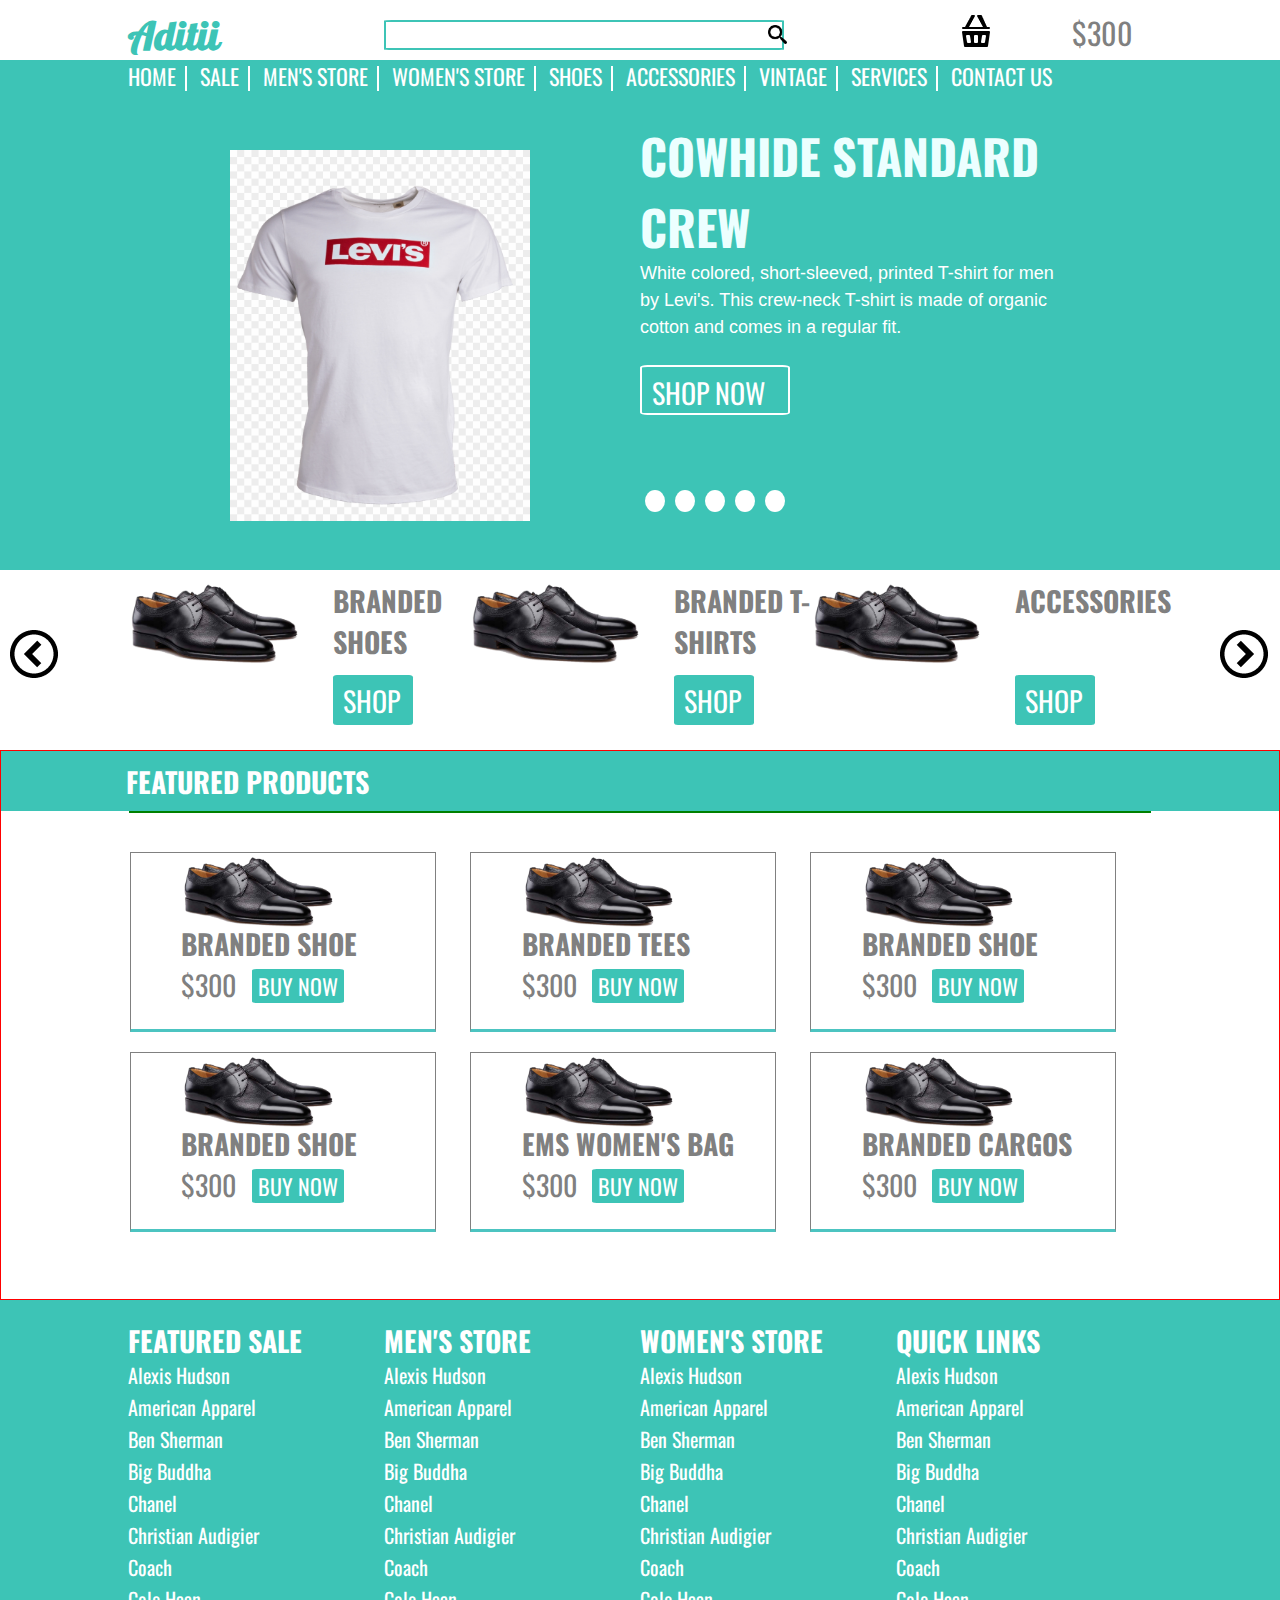
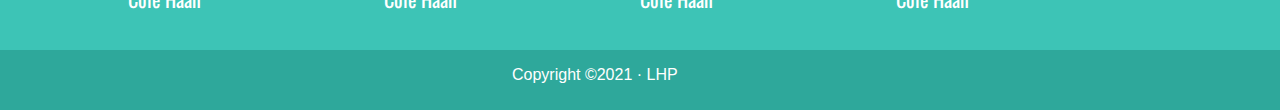
==== index.html @ afe22be7 "first commit" ====
<!DOCTYPE html>
<html lang="en">
<head>
    <meta charset="UTF-8">
    <meta http-equiv="X-UA-Compatible" content="IE=edge">
    <meta name="viewport" content="width=device-width, initial-scale=1.0">
    <link rel="stylesheet" href="https://i.icomoon.io/public/temp/ab01d7eede/UntitledProject/style-svg.css">
<script defer src="https://i.icomoon.io/public/temp/ab01d7eede/UntitledProject/svgxuse.js"></script>
    <link rel="preconnect" href="https://fonts.googleapis.com">
    <link rel="preconnect" href="https://fonts.googleapis.com">
    <link rel="preconnect" href="https://fonts.gstatic.com" crossorigin>
    <link href="https://fonts.googleapis.com/css2?family=Oswald&display=swap" rel="stylesheet">
    <link rel="preconnect" href="https://fonts.gstatic.com" crossorigin>
    <link href="https://fonts.googleapis.com/css2?family=Pattaya&display=swap" rel="stylesheet">
    <link rel="stylesheet" href="css/style2.css">
    <title>Aditii</title>
</head>
<!--
The Aditii page has 
    a top header with the Aditii logo on the left (font-family = Pattaya), a search bar in the middle, and the cart icon with amount on the right
        a horizontal navigation bar with links for 
            home
            sale
            handbags
            wallets
            accessories
            mens store
            shoes
            vintage
            services
            contact us
    a banner section for featured products with an image on the left with a header, text, a shop now link and five sliders
    a section with three featured products, each with an image, a header, and a shop link, with left and right arrows one either side of the images
    a section for featured products with a header and two lines of products, each with an image, a header, a price, and a buy now button with a light gray border left, top, and right, and a main color bottom border
    the footer contains four lists with links for featured sale, mens store, women's store and quick links
    the colophon on the bottom footer is centered
-->

<body>
    <header>
        <div class="top-header">
            <div class="inner">
                <h1>aditii</h1>

                <!--search bar-->
                <input type="search" placeholder="" id="search">
                <img src="css/media/search.png" alt="search" id="search-icon">
                <!--cart icon and cart total-->
                <div class="cart-total">
                    <img src="css/media/basket.png" alt="Your cart" id="cart">
                    <p class="total" id="total">$300</p>
                </div>
            </div><!--end top header-->
        </div>
        <nav class="top-nav">
            <div class="inner">
                <ul class="header-nav">
                    <li class="top-nav-list-item"><a href="#link">home</a></li>
                    <li class="top-nav-list-item"><a href="#link">sale</a></li>
                    <li class="top-nav-list-item"><a href="#link">men's store</a></li>
                    <li class="top-nav-list-item"><a href="#link">women's store</a></li>
                    <li class="top-nav-list-item"><a href="#link">shoes</a></li>
                    <li class="top-nav-list-item"><a href="#link">accessories</a></li>
                    <li class="top-nav-list-item"><a href="#link">vintage</a></li>
                    <li class="top-nav-list-item"><a href="#link">services</a></li>
                    <li class="top-nav-list-item"><a href="#link">contact us</a></li>
                </ul>
            </div>
        </nav>
    </header>
    <!--end of header-->

    <main>
        
        <!--begin top section-->
        
        <section class="section top-section">
            <div class="inner">
                <div class=" product top-featured-product">
                    <div class="image-div top-featured-product-image">
                        <img src="css/media/levis-tee.png" alt="Cowhide Standard Crew tee" id="levis-tee">
                    </div>
                    <div class="top-featured-product-description">    
                        <h2 class="sub-header top-featured-product">cowhide standard crew</h2>
                        <p class="text product-text">White colored, short-sleeved, printed T-shirt for men by Levi's.  This crew-neck T-shirt is made of organic cotton and comes in a regular fit.</p>
                        <a class="link shop-button" href="#link" id="top-shop-button">shop now</a>
                        <div class="sliders">
                            <div class="slider"></div>
                            <div class="slider"></div>
                            <div class="slider"></div>
                            <div class="slider"></div>
                            <div class="slider"></div>
                        </div>
                    </div>
                </div>
            </div>    
        </section>
    
        <!--top featured product section-->
        <section class="section featured-product-section">    
            <div class="arrow-button" id="left-arrow">
                <a href="#link" class="arrow-link"><img src="css/media/325-circle-left.png" alt="left arrow image"></a>
            </div>
            <div class="inner">
                <div class="product top-product" id="top-product-1">
                    <img src="css/media/shoes-1.png" alt="shoes" class="product-image">
                    <h3>branded shoes</h3>
                    <div class="shop-button">
                        <a class="link shop-button" href="#link">shop</a>
                    </div>
                </div>
                <div class="product top-product" id="top-product-2">
                    <img src="css/media/shoes-1.png" alt="t-shirt" class="product-image">
                    <h3>branded t-shirts</h3>
                    <div class="shop-button">
                        <a class="link shop-button" href="#link">shop</a>
                    </div>
                </div>
                <div class="product top-product" id="top-product-3">
                    <img src="css/media/shoes-1.png" alt="t-shirt" class="product-image">
                    <h3>accessories</h3>
                    <div class="shop-button">
                        <a class="link shop-button" href="#link">shop</a>
                    </div>
                </div>
            </div>
                <div class="arrow-button" id="right-arrow">
                    <a href="#link" class="arrow-link"><img src="css/media/323-circle-right.png" alt="right arrow image"></a>
                </div>
        </section>
        <!--end of top featured product section-->

        <!--featured products section-->
        
        <section class="section featured-products-section">
            <h2 class="sub-header" id="featured-products-header">featured products</h2>

            <div class="inner">
                <div class="product featured-product" id="product-1">
                    <img src="css/media/shoes-1.png" alt="shoes" class="product-image">
                    <h3 class="sub-header product-name">branded shoe</h3>
                    <p class="sub-header product-price">$300</p>
                    <button class="button buy-now-button">buy now</button>
                </div>
                <div class="product featured-product" id="product-2">
                    <img src="css/media/shoes-1.png" alt="tees" class="product-image">
                    <h3 class="sub-header product-name">branded tees</h3>
                    <p class="sub-header product-price">$300</p>
                    <button class="button buy-now-button">buy now</button>
                </div>
                <div class="product featured-product" id="product-3">
                    <img src="css/media/shoes-1.png" alt="shoes" class="product-image">
                    <h3 class="sub-header product-name">branded shoe</h3>
                    <p class="sub-header product-price">$300</p>
                    <button class="button buy-now-button">buy now</button>
                </div>
                <div class="product featured-product" id="product-4">
                    <img src="css/media/shoes-1.png" alt="shoes" class="product-image">
                    <h3 class="sub-header product-name">branded shoe</h3>
                    <p class="sub-header product-price">$300</p>
                    <button class="button buy-now-button">buy now</button>
                </div>
                <div class="product featured-product" id="product-5">
                    <img src="css/media/shoes-1.png" alt="handbag" class="product-image">
                    <h3 class="sub-header product-name">ems women's bag</h3>
                    <p class="sub-header product-price">$300</p>
                    <button class="button buy-now-button">buy now</button>
                </div>
                <div class="product featured-product" id="product-6">
                    <img src="css/media/shoes-1.png" alt="cargos" class="product-image">
                    <h3 class="sub-header product-name">branded cargos</h3>
                    <p class="sub-header product-price">$300</p>
                    <button class="button buy-now-button">buy now</button>
                </div>
            </div>     
        </section>
        <!--end of featured product section-->
    </main>

    <footer class="footer">
        <div class="inner">
            <div class="footer-nav-list" id="footer-nav-1">
                <h2 class="footer-header">featured sale</h2>    
                <ul class="footer-nav sale-list">
                    <li class="footer-nav-list-item featured-sale"><a href="#link">Alexis Hudson</a></li>
                    <li class="footer-nav-list-item featured-sale"><a href="#link">American Apparel</a></li>
                    <li class="footer-nav-list-item featured-sale"><a href="#link">Ben Sherman</a></li>
                    <li class="footer-nav-list-item featured-sale"><a href="#link">Big Buddha</a></li>
                    <li class="footer-nav-list-item featured-sale"><a href="#link">Chanel</a></li>
                    <li class="footer-nav-list-item featured-sale"><a href="#link">Christian Audigier</a></li>
                    <li class="footer-nav-list-item featured-sale"><a href="#link">Coach</a></li>
                    <li class="footer-nav-list-item featured-sale"><a href="#link">Cole Haan</a></li>
                </ul>
            </div>
            <div class="footer-nav-list" id="footer-nav-2">
                <h2 class="footer-header">men's store</h2>
                <ul class="footer-nav mens-list">
                    <li class="footer-nav-list-item featured-sale"><a href="#link">Alexis Hudson</a></li>
                    <li class="footer-nav-list-item featured-sale"><a href="#link">American Apparel</a></li>
                    <li class="footer-nav-list-item featured-sale"><a href="#link">Ben Sherman</a></li>
                    <li class="footer-nav-list-item featured-sale"><a href="#link">Big Buddha</a></li>
                    <li class="footer-nav-list-item featured-sale"><a href="#link">Chanel</a></li>
                    <li class="footer-nav-list-item featured-sale"><a href="#link">Christian Audigier</a></li>
                    <li class="footer-nav-list-item featured-sale"><a href="#link">Coach</a></li>
                    <li class="footer-nav-list-item featured-sale"><a href="#link">Cole Haan</a></li>
                </ul>
            </div>
            <div class="footer-nav-list" id="footer-nav-3">
                <h2 class="footer-header">women's store</h2>
                <ul class="footer-nav womens-list">
                    <li class="footer-nav-list-item featured-sale"><a href="#link">Alexis Hudson</a></li>
                    <li class="footer-nav-list-item featured-sale"><a href="#link">American Apparel</a></li>
                    <li class="footer-nav-list-item featured-sale"><a href="#link">Ben Sherman</a></li>
                    <li class="footer-nav-list-item featured-sale"><a href="#link">Big Buddha</a></li>
                    <li class="footer-nav-list-item featured-sale"><a href="#link">Chanel</a></li>
                    <li class="footer-nav-list-item featured-sale"><a href="#link">Christian Audigier</a></li>
                    <li class="footer-nav-list-item featured-sale"><a href="#link">Coach</a></li>
                    <li class="footer-nav-list-item featured-sale"><a href="#link">Cole Haan</a></li>
                </ul>
            </div>
            <div class="footer-nav-list" id="footer-nav-4">
                <h2 class="footer-header">quick links</h2>
                <ul class="footer-nav quick-links-list">
                    <li class="footer-nav-list-item featured-sale"><a href="#link">Alexis Hudson</a></li>
                    <li class="footer-nav-list-item featured-sale"><a href="#link">American Apparel</a></li>
                    <li class="footer-nav-list-item featured-sale"><a href="#link">Ben Sherman</a></li>
                    <li class="footer-nav-list-item featured-sale"><a href="#link">Big Buddha</a></li>
                    <li class="footer-nav-list-item featured-sale"><a href="#link">Chanel</a></li>
                    <li class="footer-nav-list-item featured-sale"><a href="#link">Christian Audigier</a></li>
                    <li class="footer-nav-list-item featured-sale"><a href="#link">Coach</a></li>
                    <li class="footer-nav-list-item featured-sale"><a href="#link">Cole Haan</a></li>
                </ul>
            </div>        
        </div> 
            <div class="colophon">
                <p class="colophon-text">Copyright &copy;2021 &middot; LHP</p>
            </div>
        <!--end of inner for footer-->
    </footer>
</body>
</html>
---- css/style2.css ----
/*
root and generic rules
*/


/*

/font-family: "Butterfly kids";sans-serif;
font-family: 'Oswald', sans-serif;
*/

/* 
colors 
top-nave-header => 
link-text
background 
active-button 

top section radial-gradient #1--#2
search box radial-gradient #3-#4

*/

:root {
    --prim: #213349;
    --sec: #ff8901;
    --productText: #ecffff;;
    --bgColor: #ffffff;
    --topHeaderColor: #4cc4c1;
    --topHeaderGradient: #191a1e;
    --bannerColor: #3dc4b6;
    --buttonColor: #3ac697;    
    --headerFont: 'Pattaya', sans-serif;
    --subheaderFont: 'Oswald', sans-serif;
    --textFont: 'Roboto', sans-serif;
    --footerColor: #3cc3b5;
    --colophonColor: #2ea89b;
}

 

/*generic rules*/

* {
    box-sizing: border-box;
}

body {
    background-color: var(--bgColor);
    margin: 0;
    padding: 0;
}

main {
    height: auto;
}

h2, h3 {
    /*
    margin: 0;
    padding: 0;
    font-family: var(--subheaderFont);
    text-transform: uppercase;*/
}

h2 {
    font-family: var(--textFont);
}
a {
    margin: 0;
    padding: 0;
    text-decoration: none;
    color: var(--bgColor);
    font-family: var(--subheaderFont);
    transition: color 0.5s ease;
}


a:hover {
    font-family: var(--subheaderFont);
    color: var(--highlightColor);
}

p { /*
    margin: 0;
    padding: 0 20px;
    font-family: var(--textFont);
    line-height: 1.5;*/
}

ul {
    margin: 0;
    padding: 0;
}

li {
    list-style-type: none;
    text-transform: uppercase; 
}

section {
    width: 100%;
    height: auto;
}
.inner {
    width: 80%;
    margin: 0 auto;
}

.sub-header {/*
    text-transform: uppercase;
    margin: 20px;
    font-family: var(--subheaderFont);*/
}

.text {
    width: 95%;
}
/*end generic rules*/

.top-header {
    position: relative;
    height: 60px;
    width: 100%;
}

h1 {
    position: absolute;
    top: 0;
    left: 10%;
    margin: 0;
    padding-top: 10px;
    font-family: var(--headerFont);
    font-size: 40px;
    text-transform: capitalize;
    color: var(--bannerColor);
}

#search {
    position: absolute;
    top: 20px;
    left: 30%;
    width: 400px;
    height: 30px;
    font-size: 24px;
    color: var(--bannerColor);
    padding: 10px 0 10px 0;
    border: 2px solid var(--bannerColor);

    border-radius: 2%;
}

#search-icon {
    position: absolute;
    top: 20px;
    height: 24px;
    left: 60%;
    padding-top: 5px;
    color: var(--bannerColor);
}

.cart-total {
    position: absolute;
    top: 10px;
    right: 5%;
    width: 15%;
    height: auto;
    max-height: 40px;
    right: 10%;
    color: gray;
}

#cart {
    position: absolute;
    top: 5px;
    color: var(--bannerColor);
}

#total {
    position: absolute;
    top: 0;
    right: 0;
    width: 80px;
    height: auto;
    margin: 0;
    max-height: 40px;
    font-family: var(--subheaderFont);
    font-size: 30px;
}

.top-nav .inner {
    position: relative;
}

.top-nav {
    background-color: var(--bannerColor);
    min-height: 60px;
}

.top-nav-list-item {
    border-right: 2px solid var(--bgColor);
    display: inline;
    width: calc( 100% / 9);
    font-size: 22px;
    margin-left: 9px;
    padding-right: 9px;
}

.top-nav-list-item:nth-child(1) {
    margin-left: 0;
}

.top-nav-list-item:nth-child(9) {
    border-right: none;
}

.top-section .inner {
    position: relative;
}
.top-section {
    position:absolute;
    min-height: 450px;
    background-color: var(--bannerColor);
}

.inner .top-featured-product {
    height: auto;
    min-height: 400px;
}

#levis-tee {
    position: absolute;
    top: 30px;
    left: 10%;
    width: 40%;
    max-width: 300px;
    min-width: 220px;
    height: auto;
    /*
    background-color: var(--bannerColor);*/
}

.featured-product-section .inner {
    position: relative;
}

.top-featured-product-description {
    position: absolute;
    left: 50%;
    max-width: 450px;
    min-height: 200px;
}

.top-featured-product-description h2 {
    margin: 0;
    padding: 0;
    color: var(--productText);
    font-size: 48px;
    font-family: var(--subheaderFont);
    text-transform: uppercase;
}

.top-featured-product-description p {
    position: absolute;
    left: 0;
    top: 140px;
    margin: 0;
    padding: 0;
    font-family: var(--textFont);
    font-size: 18px;
    color: var(--bgColor);
    line-height: 1.5;
}


#top-shop-button {
    position: absolute;
    top: 240px;
    width: 150px;
    height: 50px;
    margin: 5px 20px 5px 0px;
    padding:  5px 5px 15px 10px;
    font-size: 28px;
    font-family: var(--subheaderFont);
    text-transform: uppercase;
    background-color: var(--bannerColor);
    border: 2px solid white;
    border-radius: 5%;
}

.shop-button:hover {
    width: 100px;
    height: 80px;
    margin: 5px 20px 5px 0px;
    padding:  5px;
    font-size: 28px;
    font-family: var(--subheaderFont);
    color: var(--colophonColor);
    text-transform: uppercase;
    background-color: var(--bannerColor);
    border: 2px solid var(--colophonColor);
    border-radius: 5%;
}

.sliders {
    position: absolute;
    bottom: 0px;
    left: 0;
    margin: 20px auto 0 auto;
    padding: 10px 10px 10px 0;
    width: 200px;
    height: 35px;
}

.slider {
    width: 20px;
    height: 30px;
    margin: 5px;
    padding-top: 5px;
    padding-left: 20px;
    display: inline;
    background-color: var(--bgColor);
    border-radius: 50%;
}

.slider:hover {
    background-color: var(--buttonColor);

}

.featured-products-section .inner {
    position: relative;
}

.featured-product-section {
    position: absolute;
    top: 580px;
    min-height: 160px;
    max-height: 200px;
}

.arrow-button {
    position: absolute;
    top: 50px;
    width: 10px;
    height: 10px;
    font-size: 28px;
    
}

#left-arrow {
    left: 10px;
}

#right-arrow {
    right: 50px;
}

.top-product {
    position: absolute;
    width: calc(100% / 3);
    height: auto;
    min-height: 150px;
}

#top-product-1 {
    top: 0;
    left: 0;
}

#top-product-2 {
    top: 0;
    left: calc(100% / 3);
}

#top-product-3 {
    top: 0;
    left: calc(200% / 3);
}

.top-product .product-image {
    position: absolute;
    top: 0;
    left: 0;
    width: 50%;
    max-width: 180px;
    height: auto;
}

.top-product h3 {
    position: absolute;
    top: 0;
    right: 0;
    width: 40%;
    margin: 0;
    padding: 0;
    font-family: var(--subheaderFont);
    font-size: 28px;
    text-transform: uppercase;
    color: gray;
}

.top-product .shop-button a {
    position: absolute;
    width: 80px;
    height: 50px;
    bottom: 0;
    left: 60%;
    margin: 5px 20px 5px 0px;
    padding:  5px 5px 15px 10px;
    background-color: var(--bannerColor);
    font-family: var(--subheaderFont);
    font-size: 28px;
    text-transform: uppercase;
    border-radius: 5%;
}

.featured-products-section .inner {
    position: relative;
    border: 1px solid green;
}

.featured-products-section {
    position: absolute;
    top: 750px;
    height: auto;
    min-height: 550px;
    border: 1px solid red;
}

#featured-products-header {
    background-color: var(--bannerColor);
    color: var(--bgColor);
    font-size: 28px;
    height: 60px;
    margin: 0px;
    padding: 10px 0 0 125px;
    font-family: var(--subheaderFont);
    text-transform: uppercase;
}

.featured-product {
    position: absolute;
    width: calc(90% / 3);
    height: auto;
    min-height: 180px;
    border-top: 1px solid gray;
    border-right: 1px solid gray;
    border-left: 1px solid gray;
    border-bottom: 3px solid var(--topHeaderColor);
}

.featured-product .product-image {
    position: absolute;
    top: 0;
    left: calc(100% / 6);
    width: 50%;
    max-width: 180px;
    height: auto;
}

.featured-product .sub-header {
    position: absolute;
    margin: 0px;
    padding: 0px;
    font-family: var(--subheaderFont);
    font-size: 28px;
    text-transform: uppercase;
    color: gray;
}


#product-1, #product-2, #product-3 {
    top: 40px;
}

#product-4, #product-5, #product-6 {
    top: 240px;
}

#product-1, #product-4 {
    left: 0;
}

#product-2, #product-5 {;
    left:  calc(100% / 3);
}

#product-3, #product-6 {
    left: calc(200% / 3);
}

.featured-product .product-name {
    position: absolute;
    top: 40%;
    left: calc(100% / 6);
}

.featured-product .product-price {
    position: absolute;
    top: 60%;
    margin-top: 5px;
    left: calc(100% / 6);
}

.featured-product button {
    position: absolute;
    top: 60%;
    right: 30%;
    margin-top: 10px;
    background-color: var(--bannerColor);
    font-family: var(--subheaderFont);
    font-size: 22px;
    text-transform: uppercase;
    border: none;
    border-radius: 5%;
    color: var(--bgColor);
}

.footer .inner {
    position: relative;
}

.footer {
    position: absolute;
    top: 1300px;
    left: 0;
    width: 100%;
    height: auto;
    min-height: 350px;
    background-color: var(--bannerColor);    
}

.footer-nav-list h2 {
    position: absolute;
    top:0;
    left: 0;
    margin: 20px 0;
}

.footer-nav-list {
    position: absolute;
    width: 25%;
    min-width: 250px;
    height: auto;
    min-height: 250px;
}

.footer-nav {
    position: absolute;
    top: 60px;
    background-color: var(--bannerColor);
    
}

.footer-header {
    position: absolute;
    margin: 0px;
    padding: 0px;
    font-family: var(--subheaderFont);
    font-size: 28px;
    text-transform: uppercase;
    color: var(--bgColor);
}

.footer-nav-list-item {
    top: 30px;
    margin-left: 0;
    text-transform: capitalize;
    font-size: 20px;
    line-height: 1.5;
}

#footer-nav-1 {
    position: absolute;
    top: 0px;
    left: 0px;
}

#footer-nav-2 {
    position: absolute;
    top: 0px;
    left: 25%;
}

#footer-nav-3 {
    position: absolute;
    top: 0px;
    left: 50%;
}

#footer-nav-4 {
    position: absolute;
    top: 0px;
    left: 75%;
}

.colophon {
    position: relative;
    top: 350px;
    width: 100%;
    height: 60px;
    background-color: var(--colophonColor);
}

.colophon-text {
    position: absolute;
    left: 40%;
    color: var(--bgColor);

    font-size: 16px;
    font-family: var(--textFont);
    text-transform: capitalize;
    
}
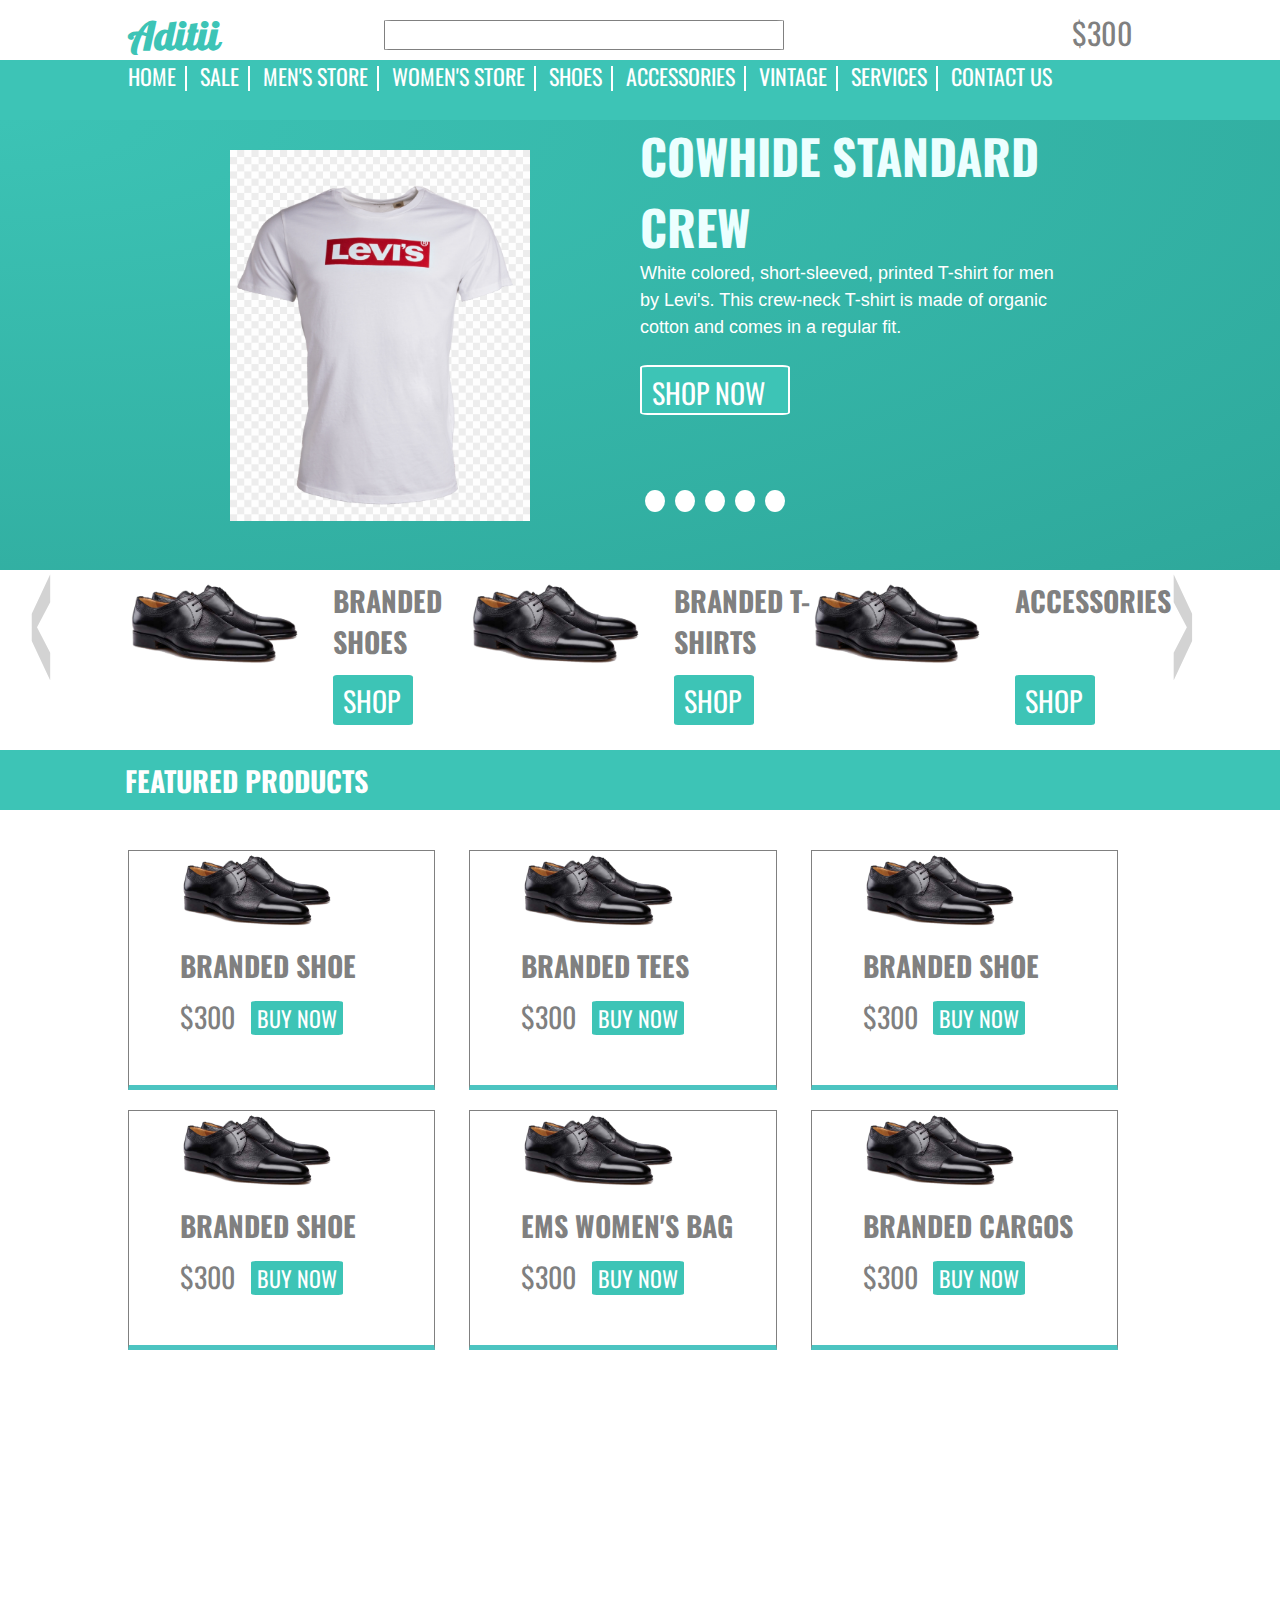
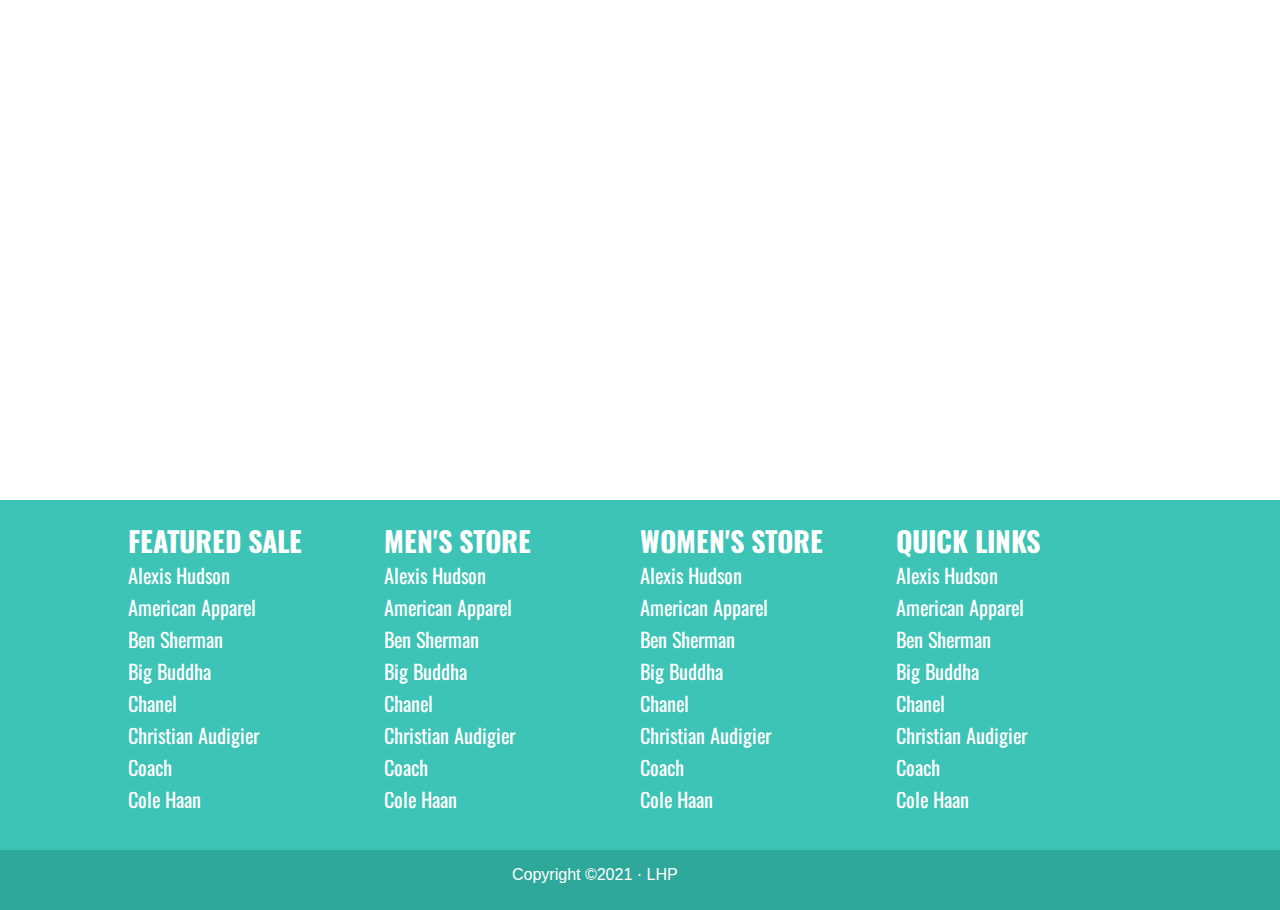
==== commit 878ca2be: "resolved icon issue" ====
--- a/index.html
+++ b/index.html
@@ -4,15 +4,17 @@
     <meta charset="UTF-8">
     <meta http-equiv="X-UA-Compatible" content="IE=edge">
     <meta name="viewport" content="width=device-width, initial-scale=1.0">
-    <link rel="stylesheet" href="https://i.icomoon.io/public/temp/ab01d7eede/UntitledProject/style-svg.css">
-<script defer src="https://i.icomoon.io/public/temp/ab01d7eede/UntitledProject/svgxuse.js"></script>
+    <link rel="stylesheet" href="https://i.icomoon.io/public/temp/013320411b/UntitledProject/style-svg.css">
+    <script defer src="https://i.icomoon.io/public/temp/013320411b/UntitledProject/svgxuse.js"></script>
+    <link rel="stylesheet" href="https://use.fontawesome.com/releases/v5.7.2/css/all.css" integrity="sha384-fnmOCqbTlWIlj8LyTjo7mOUStjsKC4pOpQbqyi7RrhN7udi9RwhKkMHpvLbHG9Sr"
+        crossorigin="anonymous">
     <link rel="preconnect" href="https://fonts.googleapis.com">
     <link rel="preconnect" href="https://fonts.googleapis.com">
     <link rel="preconnect" href="https://fonts.gstatic.com" crossorigin>
     <link href="https://fonts.googleapis.com/css2?family=Oswald&display=swap" rel="stylesheet">
     <link rel="preconnect" href="https://fonts.gstatic.com" crossorigin>
     <link href="https://fonts.googleapis.com/css2?family=Pattaya&display=swap" rel="stylesheet">
-    <link rel="stylesheet" href="css/style2.css">
+    <link rel="stylesheet" href="css/style.css">
     <title>Aditii</title>
 </head>
 <!--
@@ -44,10 +46,13 @@
 
                 <!--search bar-->
                 <input type="search" placeholder="" id="search">
-                <img src="css/media/search.png" alt="search" id="search-icon">
+                <i class="fas fa-search icon-search"></i>
+                <!--
+                <svg class="icon icon-search"><use xlink:href="#icon-search"></use></svg>
+                <img src="css/media/search.png" alt="search" id="search-icon">-->
                 <!--cart icon and cart total-->
                 <div class="cart-total">
-                    <img src="css/media/basket.png" alt="Your cart" id="cart">
+                    <a href="#link"><i class="fas fa-shopping-cart"></i></a>
                     <p class="total" id="total">$300</p>
                 </div>
             </div><!--end top header-->
@@ -99,7 +104,9 @@
         <!--top featured product section-->
         <section class="section featured-product-section">    
             <div class="arrow-button" id="left-arrow">
-                <a href="#link" class="arrow-link"><img src="css/media/325-circle-left.png" alt="left arrow image"></a>
+                
+                <a href="#link" class="arrow-link">
+                    <p class="arrow-button" id="left-arrow">&lt;</p></a>
             </div>
             <div class="inner">
                 <div class="product top-product" id="top-product-1">
@@ -125,7 +132,7 @@
                 </div>
             </div>
                 <div class="arrow-button" id="right-arrow">
-                    <a href="#link" class="arrow-link"><img src="css/media/323-circle-right.png" alt="right arrow image"></a>
+                    <a href="#link" class="arrow-link"><p class="arrow-button" id="right-arrow">&gt;</p></a>
                 </div>
         </section>
         <!--end of top featured product section-->
@@ -237,5 +244,11 @@
             </div>
         <!--end of inner for footer-->
     </footer>
+    <symbol id="icon-search" viewBox="0 0 32 32">
+        <path d="M31.008 27.231l-7.58-6.447c-0.784-0.705-1.622-1.029-2.299-0.998 1.789-2.096 2.87-4.815 2.87-7.787 0-6.627-5.373-12-12-12s-12 5.373-12 12 5.373 12 12 12c2.972 0 5.691-1.081 7.787-2.87-0.031 0.677 0.293 1.515 0.998 2.299l6.447 7.58c1.104 1.226 2.907 1.33 4.007 0.23s0.997-2.903-0.23-4.007zM12 20c-4.418 0-8-3.582-8-8s3.582-8 8-8 8 3.582 8 8-3.582 8-8 8z"></path>
+        </symbol>
+    <symbol id="icon-cart" viewBox="0 0 32 32">
+        <path d="M31.914 5.4l-2.914 11.6c0 0.139-0.028 0.27-0.078 0.389-0.102 0.24-0.293 0.432-0.532 0.533-0.12 0.051-0.252 0.078-0.39 0.078h-19l0.8 4h17.2c0.553 0 1 0.447 1 1s-0.447 1-1 1h-18c-0.553 0-1-0.447-1-1l-3.8-19h-3.2c-0.552 0-1-0.448-1-1s0.448-1 1-1h4c0.553 0 1 0.448 1 1l0.2 1h24.8c0.553 0 1 0.448 1 1 0 0.143-0.032 0.277-0.086 0.4zM8.6 16h3.4v-10h-5.4l2 10zM18 6h-5v10h5v-10zM24 6h-5v10h5v-10zM25 6v10h2.253l2.533-10h-4.786zM11 26c1.657 0 3 1.344 3 3s-1.343 3-3 3-3-1.344-3-3 1.343-3 3-3zM11 30c0.553 0 1-0.447 1-1s-0.447-1-1-1-1 0.447-1 1 0.447 1 1 1zM25 26c1.657 0 3 1.344 3 3s-1.343 3-3 3-3-1.344-3-3 1.343-3 3-3zM25 30c0.553 0 1-0.447 1-1s-0.447-1-1-1-1 0.447-1 1 0.447 1 1 1z"></path>
+        </symbol>
 </body>
 </html>--- a/css/style.css
+++ b/css/style.css
@@ -0,0 +1,625 @@
+/*
+root and generic rules
+*/
+
+
+/*
+
+/font-family: "Butterfly kids";sans-serif;
+font-family: 'Oswald', sans-serif;
+*/
+
+/* 
+colors 
+top-nave-header => 
+link-text
+background 
+active-button 
+
+top section radial-gradient #1--#2
+search box radial-gradient #3-#4
+
+*/
+
+.icon {
+    display: inline-block;
+    width: 1em;
+    height: 1em;
+    stroke-width: 0;
+    stroke: currentColor;
+    fill: currentColor;
+  }
+
+:root {
+    --prim: #213349;
+    --sec: #ff8901;
+    --productText: #ecffff;;
+    --bgColor: #ffffff;
+    --topHeaderColor: #4cc4c1;
+    --topHeaderGradient: #191a1e;
+    --bannerColor: #3dc4b6;
+    --buttonColor: #3ac697;    
+    --headerFont: 'Pattaya', sans-serif;
+    --subheaderFont: 'Oswald', sans-serif;
+    --textFont: 'Roboto', sans-serif;
+    --footerColor: #3cc3b5;
+    --colophonColor: #2ea89b;
+}
+
+ 
+
+/*generic rules*/
+
+* {
+    box-sizing: border-box;
+}
+
+body {
+    background-color: var(--bgColor);
+    margin: 0;
+    padding: 0;
+}
+
+main {
+    height: auto;
+}
+
+h2, h3 {
+    /*
+    margin: 0;
+    padding: 0;
+    font-family: var(--subheaderFont);
+    text-transform: uppercase;*/
+}
+
+h2 {
+    font-family: var(--textFont);
+}
+a {
+    margin: 0;
+    padding: 0;
+    text-decoration: none;
+    color: var(--bgColor);
+    font-family: var(--subheaderFont);
+    transition: color 0.5s ease;
+}
+
+
+a:hover {
+    font-family: var(--subheaderFont);
+    color: var(--highlightColor);
+}
+
+p { /*
+    margin: 0;
+    padding: 0 20px;
+    font-family: var(--textFont);
+    line-height: 1.5;*/
+}
+
+ul {
+    margin: 0;
+    padding: 0;
+}
+
+li {
+    list-style-type: none;
+    text-transform: uppercase; 
+}
+
+section {
+    width: 100%;
+    height: auto;
+}
+.inner {
+    width: 80%;
+    margin: 0 auto;
+}
+
+.text {
+    width: 95%;
+}
+/*end generic rules*/
+
+.top-header {
+    position: relative;
+    height: 60px;
+    width: 100%;
+}
+
+h1 {
+    position: absolute;
+    top: 0;
+    left: 10%;
+    margin: 0;
+    padding-top: 10px;
+    font-family: var(--headerFont);
+    font-size: 40px;
+    text-transform: capitalize;
+    color: var(--bannerColor);
+}
+
+#search {
+    position: absolute;
+    top: 20px;
+    left: 30%;
+    width: 400px;
+    height: 30px;
+    font-size: 24px;
+    color: var(--bannerColor);
+    padding: 10px 0 10px 0;
+    border: 1px solid gray;
+    border-radius: 2%;
+}
+
+.icon-search {
+    position: absolute;
+    top: 22px;
+    width: 16px;
+    height: 24px;
+    left: 50%;
+    padding-top: 5px;
+    color: gray;
+}
+
+.cart-total {
+    position: absolute;
+    top: 10px;
+    right: 5%;
+    width: 10%;
+    height: auto;
+    max-height: 40px;
+    right: 10%;
+    color: gray;
+}
+
+.cart-total a {
+    color: var(--bannerColor);
+    font-size: 30px;
+}
+
+#cart {
+    position: absolute;
+    top: 5px;
+}
+
+
+
+#total {
+    position: absolute;
+    top: 0;
+    right: 0;
+    width: 80px;
+    height: auto;
+    margin: 0;
+    max-height: 40px;
+    font-family: var(--subheaderFont);
+    font-size: 30px;
+}
+
+/* .top-nav .inner {
+    position: relative;
+} */
+
+.top-nav {
+    background-color: var(--bannerColor);
+    min-height: 60px;
+}
+
+.top-nav-list-item {
+    border-right: 2px solid var(--bgColor);
+    display: inline;
+    width: calc( 100% / 9);
+    font-size: 22px;
+    margin-left: 9px;
+    padding-right: 9px;
+}
+
+.top-nav-list-item:nth-child(1) {
+    margin-left: 0;
+}
+
+.top-nav-list-item:nth-child(9) {
+    border-right: none;
+}
+
+.top-section .inner {
+    position: relative;
+}
+.top-section {
+    position:absolute;
+    min-height: 450px;
+    background-color: var(--bannerColor);
+    background: radial-gradient(at 0% 0%, var(--footerColor), var(--colophonColor) );
+}
+
+.inner .top-featured-product {
+    height: auto;
+    min-height: 400px;
+}
+
+#levis-tee {
+    position: absolute;
+    top: 30px;
+    left: 10%;
+    width: 40%;
+    max-width: 300px;
+    min-width: 220px;
+    height: auto;
+    /*
+    background-color: var(--bannerColor);*/
+}
+
+
+main {
+    height: 220vh;
+}
+.featured-product-section .inner {
+    position: relative;
+}
+
+.top-featured-product-description {
+    position: absolute;
+    left: 50%;
+    max-width: 450px;
+    min-height: 200px;
+}
+
+.top-featured-product-description h2 {
+    margin: 0;
+    padding: 0;
+    color: var(--productText);
+    font-size: 48px;
+    font-family: var(--subheaderFont);
+    text-transform: uppercase;
+}
+
+.top-featured-product-description p {
+    position: absolute;
+    left: 0;
+    top: 140px;
+    margin: 0;
+    padding: 0;
+    font-family: var(--textFont);
+    font-size: 18px;
+    color: var(--bgColor);
+    line-height: 1.5;
+}
+
+
+#top-shop-button {
+    position: absolute;
+    top: 240px;
+    width: 150px;
+    height: 50px;
+    margin: 5px 20px 5px 0px;
+    padding:  5px 5px 15px 10px;
+    font-size: 28px;
+    font-family: var(--subheaderFont);
+    text-transform: uppercase;
+    background-color: var(--bannerColor);
+    border: 2px solid white;
+    border-radius: 5%;
+}
+
+.shop-button:hover {
+    width: 100px;
+    height: 80px;
+    margin: 5px 20px 5px 0px;
+    padding:  5px;
+    font-size: 28px;
+    font-family: var(--subheaderFont);
+    color: var(--colophonColor);
+    text-transform: uppercase;
+    background-color: var(--bannerColor);
+    border: 2px solid var(--colophonColor);
+    border-radius: 5%;
+}
+
+.sliders {
+    position: absolute;
+    bottom: 0px;
+    left: 0;
+    margin: 20px auto 0 auto;
+    padding: 10px 10px 10px 0;
+    width: 200px;
+    height: 35px;
+}
+
+.slider {
+    width: 20px;
+    height: 30px;
+    margin: 5px;
+    padding-top: 5px;
+    padding-left: 20px;
+    display: inline;
+    background-color: var(--bgColor);
+    border-radius: 50%;
+}
+
+.slider:hover {
+    background-color: var(--buttonColor);
+
+}
+
+.featured-products-section .inner {
+    position: relative;
+}
+
+.featured-product-section {
+    position: absolute;
+    top: 580px;
+    height: auto;
+    min-height: 160px;
+    max-height: 200px;
+}
+
+.arrow-button {
+    position: absolute;
+    top: 0px;
+    width: 20px;
+    height: 20px;
+    margin: 0;
+    transform: scale(2,4);
+    color: lightgray;
+}
+
+#left-arrow {
+    left: 20px;
+}
+
+#right-arrow {
+    right: 20px;
+}
+
+.top-product {
+    position: absolute;
+    width: calc(100% / 3);
+    height: auto;
+    min-height: 150px;
+}
+
+#top-product-1 {
+    top: 0;
+    left: 0;
+}
+
+#top-product-2 {
+    top: 0;
+    left: calc(100% / 3);
+}
+
+#top-product-3 {
+    top: 0;
+    left: calc(200% / 3);
+}
+
+.top-product .product-image {
+    position: absolute;
+    top: 0;
+    left: 0;
+    width: 50%;
+    max-width: 180px;
+    height: auto;
+}
+
+.top-product h3 {
+    position: absolute;
+    top: 0;
+    right: 0;
+    width: 40%;
+    margin: 0;
+    padding: 0;
+    font-family: var(--subheaderFont);
+    font-size: 28px;
+    text-transform: uppercase;
+    color: gray;
+}
+
+.top-product .shop-button a {
+    position: absolute;
+    width: 80px;
+    height: 50px;
+    bottom: 0;
+    left: 60%;
+    margin: 5px 20px 5px 0px;
+    padding:  5px 5px 15px 10px;
+    background-color: var(--bannerColor);
+    font-family: var(--subheaderFont);
+    font-size: 28px;
+    text-transform: uppercase;
+    border-radius: 5%;
+}
+
+.featured-products-section .inner {
+    position: relative;
+}
+
+.featured-products-section {
+    position: absolute;
+    top: 750px;
+    height: auto;
+    min-height: 550px;
+}
+
+#featured-products-header {
+    background-color: var(--bannerColor);
+    color: var(--bgColor);
+    font-size: 28px;
+    height: 60px;
+    margin: 0px;
+    padding: 10px 0 0 125px;
+    font-family: var(--subheaderFont);
+    text-transform: uppercase;
+}
+
+.featured-product {
+    position: absolute;
+    width: calc(90% / 3);
+    height: auto;
+    min-height: 240px;
+    border-top: 1px solid gray;
+    border-right: 1px solid gray;
+    border-left: 1px solid gray;
+    border-bottom: 5px solid var(--topHeaderColor);
+}
+
+.featured-product .product-image {
+    position: absolute;
+    top: 0;
+    left: calc(100% / 6);
+    width: 50%;
+    max-width: 180px;
+    height: auto;
+}
+
+.featured-product .sub-header {
+    position: absolute;
+    margin: 0px;
+    padding: 0px;
+    font-family: var(--subheaderFont);
+    font-size: 28px;
+    text-transform: uppercase;
+    color: gray;
+}
+
+
+#product-1, #product-2, #product-3 {
+    top: 40px;
+}
+
+#product-4, #product-5, #product-6 {
+    top: 300px;
+}
+
+#product-1, #product-4 {
+    left: 0;
+}
+
+#product-2, #product-5 {
+    left:  calc(100% / 3);
+}
+
+#product-3, #product-6 {
+    left: calc(200% / 3);
+}
+
+.featured-product .product-name {
+    position: absolute;
+    top: 40%;
+    left: calc(100% / 6);
+}
+
+.featured-product .product-price {
+    position: absolute;
+    top: 60%;
+    margin-top: 5px;
+    left: calc(100% / 6);
+}
+
+.featured-product button {
+    position: absolute;
+    top: 60%;
+    right: 30%;
+    margin-top: 10px;
+    background-color: var(--bannerColor);
+    font-family: var(--subheaderFont);
+    font-size: 22px;
+    text-transform: uppercase;
+    border: none;
+    border-radius: 5%;
+    color: var(--bgColor);
+}
+
+.footer .inner {
+    position: relative;
+}
+
+.footer {
+    width: 100%;
+    height: auto;
+    min-height: 350px;
+    background-color: var(--bannerColor);    
+}
+
+.footer-nav-list h2 {
+    /* position: absolute; */
+    top:0;
+    left: 0;
+    margin: 20px 0;
+}
+
+.footer-nav-list {
+    position: absolute;
+    width: 25%;
+    min-width: 250px;
+    height: auto;
+    min-height: 250px;
+}
+
+.footer-nav {
+    position: absolute;
+    top: 60px;
+    background-color: var(--bannerColor);
+    
+}
+
+.footer-header {
+    position: absolute;
+    margin: 0px;
+    padding: 0px;
+    font-family: var(--subheaderFont);
+    font-size: 28px;
+    text-transform: uppercase;
+    color: var(--bgColor);
+}
+
+.footer-nav-list-item {
+    top: 30px;
+    margin-left: 0;
+    text-transform: capitalize;
+    font-size: 20px;
+    line-height: 1.5;
+}
+
+#footer-nav-1 {
+    position: absolute;
+    top: 0px;
+    left: 0px;
+}
+
+#footer-nav-2 {
+    position: absolute;
+    top: 0px;
+    left: 25%;
+}
+
+#footer-nav-3 {
+    position: absolute;
+    top: 0px;
+    left: 50%;
+}
+
+#footer-nav-4 {
+    position: absolute;
+    top: 0px;
+    left: 75%;
+}
+
+.colophon {
+    position: relative;
+    top: 350px;
+    width: 100%;
+    height: 60px;
+    background-color: var(--colophonColor);
+}
+
+.colophon-text {
+    position: absolute;
+    left: 40%;
+    color: var(--bgColor);
+    font-size: 16px;
+    font-family: var(--textFont);
+    text-transform: capitalize;
+    
+}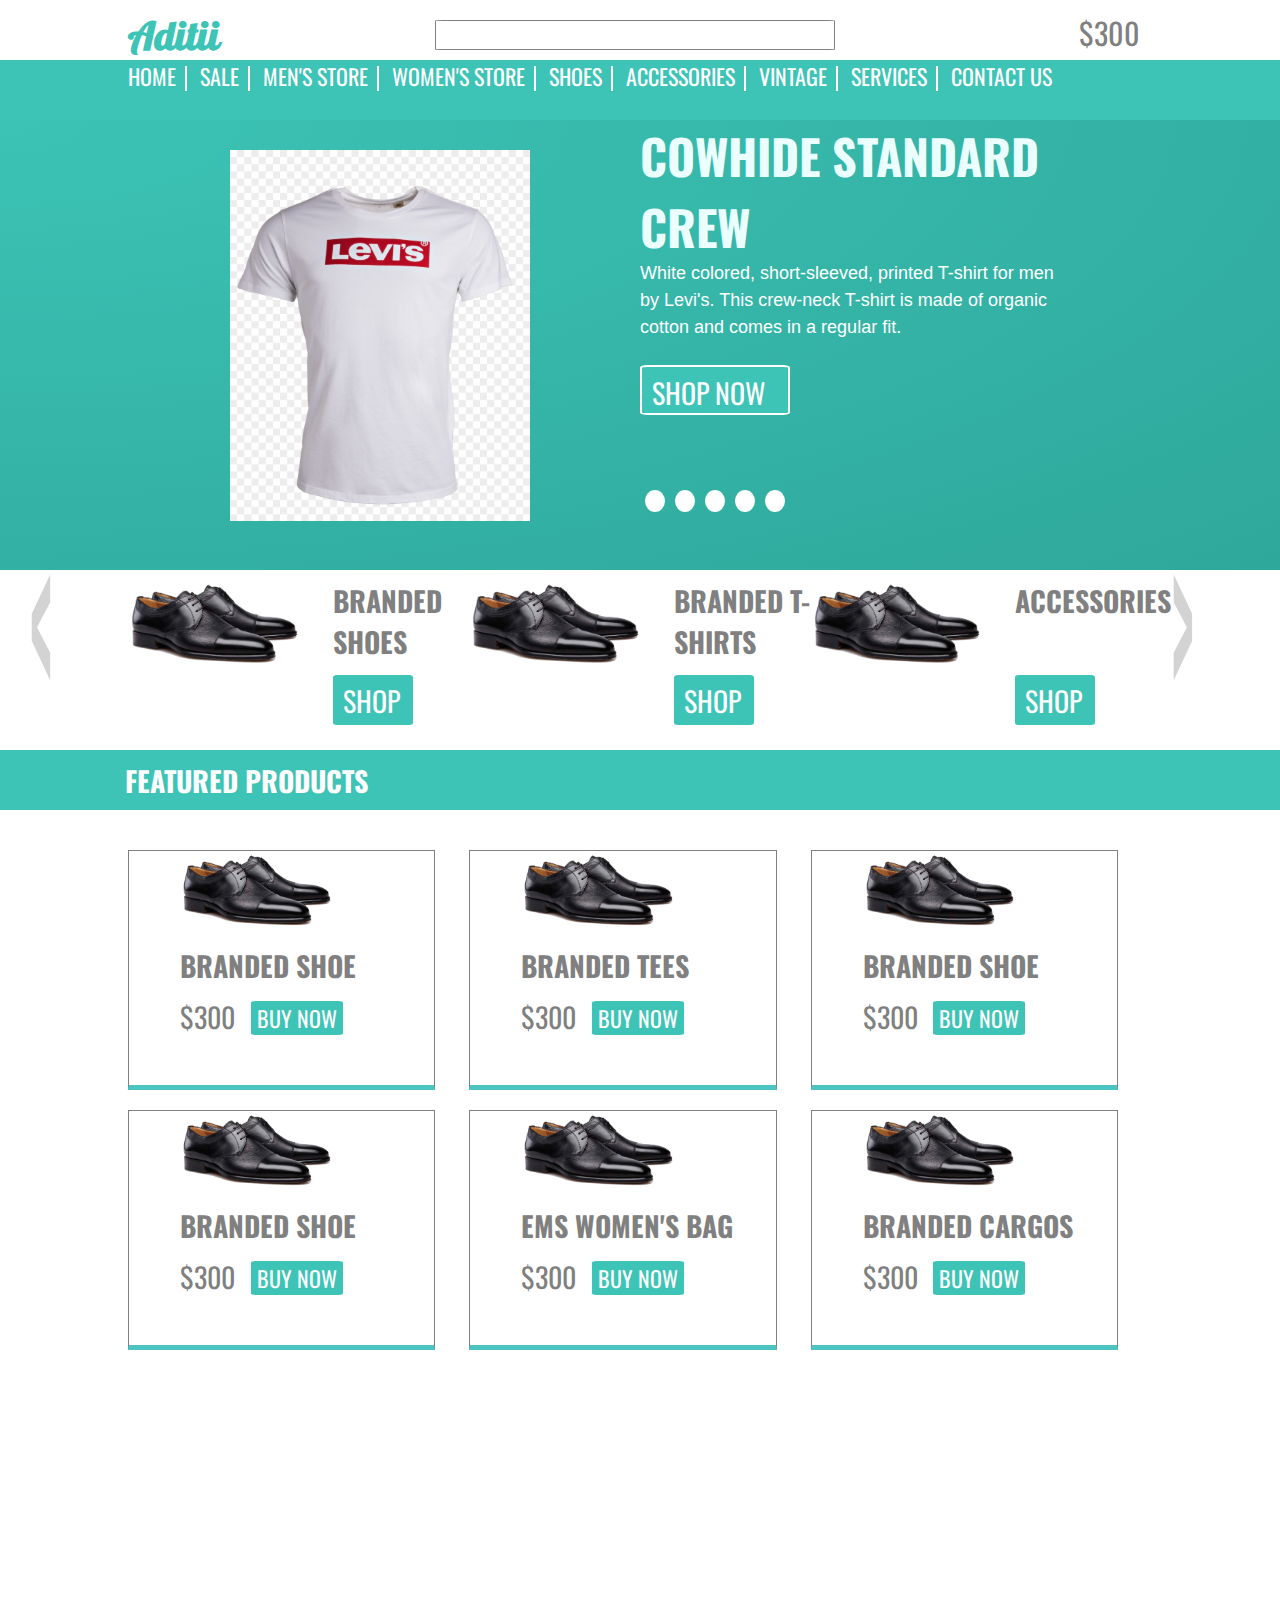
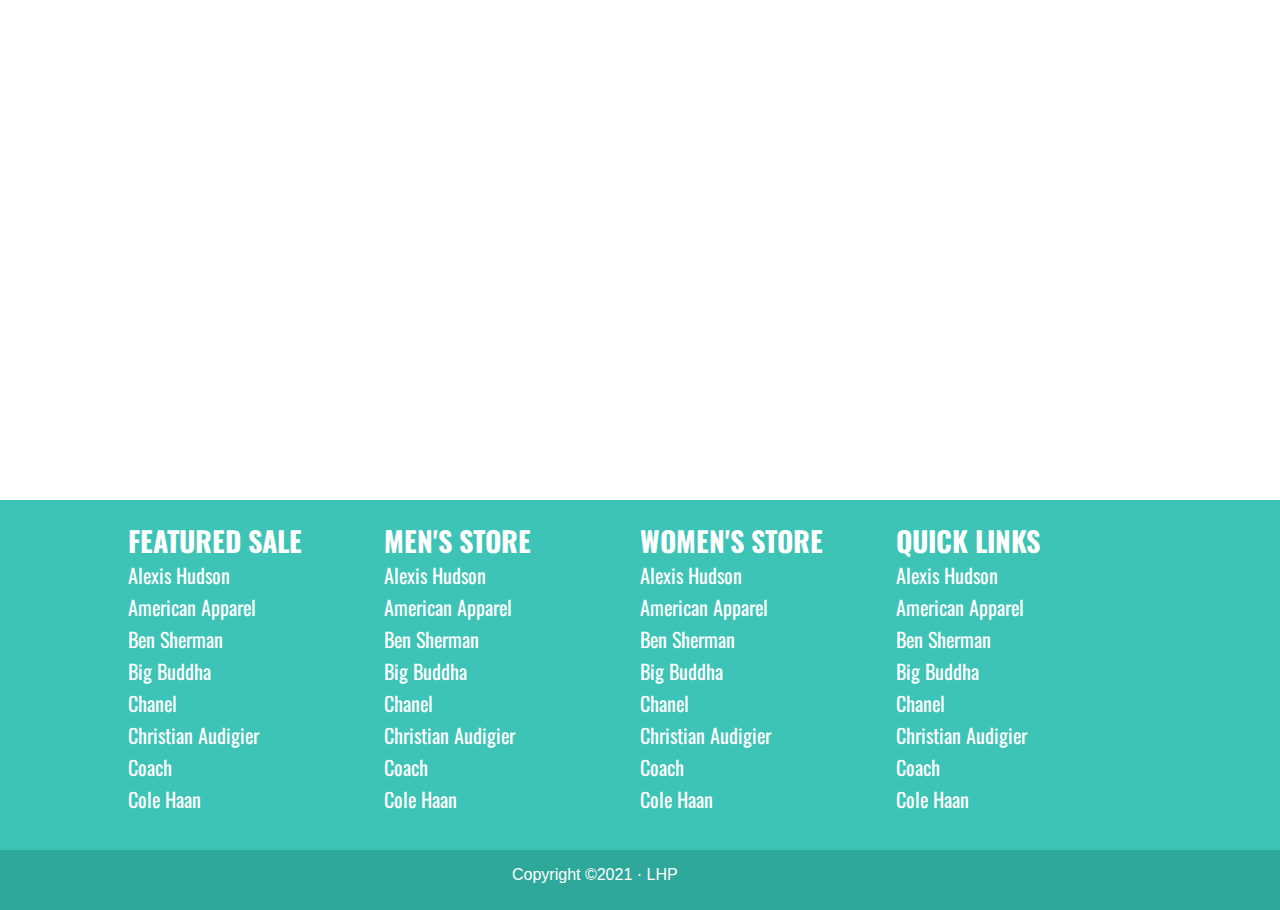
==== commit c8e165cc: "repositioned icons" ====
--- a/index.html
+++ b/index.html
@@ -45,15 +45,13 @@
                 <h1>aditii</h1>
 
                 <!--search bar-->
-                <input type="search" placeholder="" id="search">
-                <i class="fas fa-search icon-search"></i>
-                <!--
-                <svg class="icon icon-search"><use xlink:href="#icon-search"></use></svg>
-                <img src="css/media/search.png" alt="search" id="search-icon">-->
-                <!--cart icon and cart total-->
+                <div class="search-div"> 
+                    <input type="search" placeholder="" id="search">
+                    <i class="fas fa-search icon-search"></i>
+                </div>
                 <div class="cart-total">
                     <a href="#link"><i class="fas fa-shopping-cart"></i></a>
-                    <p class="total" id="total">$300</p>
+                    <p class="total" id="total">&nbsp$300</p>
                 </div>
             </div><!--end top header-->
         </div>
--- a/css/style.css
+++ b/css/style.css
@@ -139,6 +139,10 @@
     color: var(--bannerColor);
 }
 
+.search-div {
+    position: relative;
+}
+
 #search {
     position: absolute;
     top: 20px;
@@ -157,7 +161,7 @@
     top: 22px;
     width: 16px;
     height: 24px;
-    left: 50%;
+    left: 30%;
     padding-top: 5px;
     color: gray;
 }
